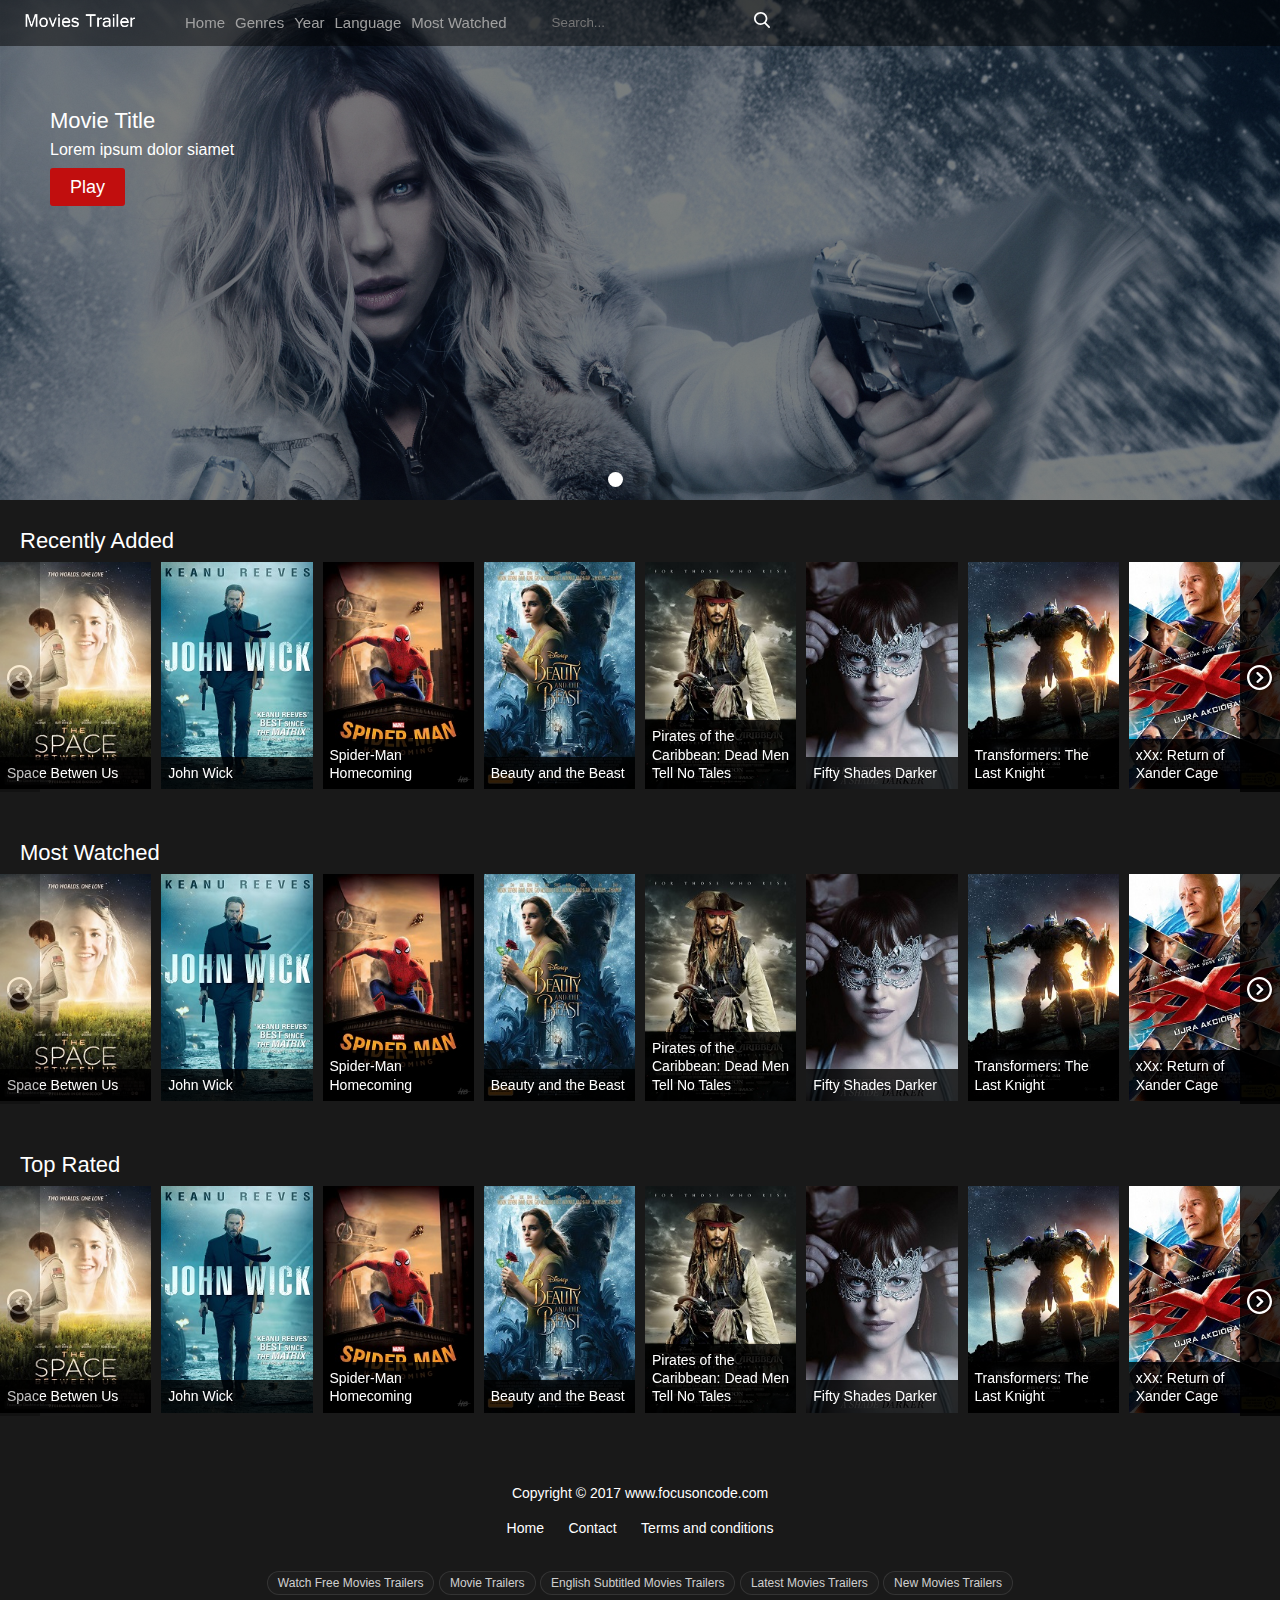
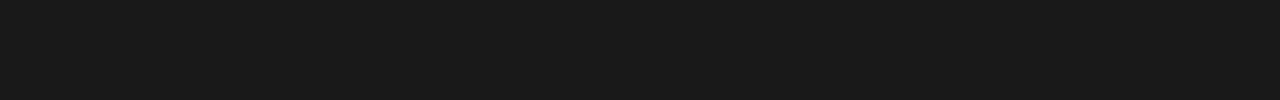
==== CS353/CS353/WebHomepage/index.html @ dbf401f7 "code uploaded" ====
<!DOCTYPE html>
<html lang="en">
<head>
	<meta charset="utf-8">
	<title>Movies</title>
	<meta name="viewport" content="width=device-width, initial-scale=1, minimum-scale=1, maximum-scale=1">

	<!-- Link Swiper's CSS -->
	<link rel="stylesheet" href="css/swiper.min.css">
	<link rel="stylesheet" href="css/styles.css">

	<script src="js/jquery-3.1.1.min.js"></script>
	<script src="js/script.js"></script>


	<!-- Demo styles -->
	<style>



	</style>
</head>
<body>
	<div class="wrapper">

		<header class="header">
			<figure class="logo"><a href="index.html"><img src="img/logo.png" alt="Logo"></figure></a>
			<nav class="menu">
				<ul>
					<li><a href="index.html">Home</a></li>
					<li><a>Genres</a>
						<ul>
							<li><a href="genre.html">Action</a></li>
							<li><a href="genre.html">Comedy</a></li>
							<li><a href="genre.html">Drama</a></li>
							<li><a href="genre.html">Romance</a></li>
						</ul>
					</li>
					<li><a>Year</a>
						<ul>
							<li><a href="year.html">2017</a></li>
							<li><a href="year.html">2016</a></li>
							<li><a href="year.html">2015</a></li>
							<li><a href="year.html">2014</a></li>
						</ul>
					</li>
					<li><a>Language</a>
						<ul>
							<li><a href="language.html">English</a></li>
							<li><a href="language.html">German</a></li>
						</ul>
					</li>
					<li><a href="mostwatched.html">Most Watched</a></li>
					<li class="mobsearch">
						<form class="mobform">
							<input type="text" name="s" class="mobsearchfield" placeholder="Search...">
							<input type="submit" value="" class="mobsearchsubmit">
						</form>
					</li>
				</ul>
			</nav>
			<form class="search">
				<input type="text" name="s" class="searchfield" placeholder="Search...">
				<input type="submit" value="" class="searchsubmit">
			</form>

			<div class="toggle"><img src="img/menu.svg"></div>
		</header>
		<!-- Swiper -->
		<div class="homeslider">
			<div class="swiper-container">

				<div class="swiper-wrapper">
					<div class="swiper-slide">
						<img src="images/slider/poster2.jpg">
						<div class="caption">
							<div class="captioninside">
								<h3>Movie Title</h3>
								<p>Lorem ipsum dolor siamet</p>
								<a href="single.html" class="playbutton">Play</a>
							</div>
						</div>
					</div>
					<div class="swiper-slide">
						<img src="images/slider/poster1.jpg">
						<div class="caption">
							<div class="captioninside">
								<h3>Movie Title 2</h3>
								<p>Lorem ipsum dolor siamet</p>
								<a href="single.html" class="playbutton">Play</a>
							</div>
						</div>
					</div>
					<div class="swiper-slide">
						<img src="images/slider/poster2.jpg">
						<div class="caption">
							<div class="captioninside">
								<h3>Movie Title 3</h3>
								<p>Lorem ipsum dolor siamet</p>
								<a href="single.html" class="playbutton">Play</a>
							</div>
						</div>
					</div>
				</div>
				<!-- Add Pagination -->
				<div class="swiper-pagination"></div>
			</div>
		</div>

		<main class="content">
			<section class="panel">
				<h2>Recently Added</h2>
				<div class="recentslider">
					<div class="swiper-container">
						<div class="swiper-wrapper">
							<div class="swiper-slide"><a href="single.html"><img src="images/9.jpg"><h3 class="hometitle">Space Betwen Us</h3></a></div>
							<div class="swiper-slide"><a href="single.html"><img src="images/2.jpg"><h3 class="hometitle">John Wick</h3></a></div>
							<div class="swiper-slide"><a href="single.html"><img src="images/3.jpg"><h3 class="hometitle">Spider-Man Homecoming</h3></a></div>
							<div class="swiper-slide"><a href="single.html"><img src="images/4.jpg"><h3 class="hometitle">Beauty and the Beast</h3></a></div>
							<div class="swiper-slide"><a href="single.html"><img src="images/5.jpg"><h3 class="hometitle">Pirates of the Caribbean: Dead Men Tell No Tales</h3></a></div>
							<div class="swiper-slide"><a href="single.html"><img src="images/6.jpg"><h3 class="hometitle">Fifty Shades Darker</h3></a></div>
							<div class="swiper-slide"><a href="single.html"><img src="images/7.jpg"><h3 class="hometitle">Transformers: The Last Knight</h3></a></div>
							<div class="swiper-slide"><a href="single.html"><img src="images/8.jpg"><h3 class="hometitle">xXx: Return of Xander Cage</h3></a></div>
							<div class="swiper-slide"><a href="single.html"><img src="images/9.jpg"><h3 class="hometitle">Space Betwen Us</h3></a></div>
							<div class="swiper-slide"><a href="single.html"><img src="images/2.jpg"><h3 class="hometitle">John Wick</h3></a></div>
							<div class="swiper-slide"><a href="single.html"><img src="images/3.jpg"><h3 class="hometitle">Spider-Man Homecoming</h3></a></div>
							<div class="swiper-slide"><a href="single.html"><img src="images/4.jpg"><h3 class="hometitle">Beauty and the Beast</h3></a></div>
							<div class="swiper-slide"><a href="single.html"><img src="images/5.jpg"><h3 class="hometitle">Pirates of the Caribbean: Dead Men Tell No Tales</h3></a></div>
							<div class="swiper-slide"><a href="single.html"><img src="images/6.jpg"><h3 class="hometitle">Fifty Shades Darker</h3></a></div>
							<div class="swiper-slide"><a href="single.html"><img src="images/7.jpg"><h3 class="hometitle">Transformers: The Last Knight</h3></a></div>
							<div class="swiper-slide"><a href="single.html"><img src="images/8.jpg"><h3 class="hometitle">xXx: Return of Xander Cage</h3></a></div>

							<div class="swiper-slide"><a href="mostwatched.html"><img src="img/others.png"></a></div>
						</div>
						<div class="nextdirection recent-next"><img src="img/right-arrow.svg"> </div>
						<div class="leftdirection recent-prev"><img src="img/left-arrow.svg"> </div>
					</div>
				</div>
			</section>

			<section class="panel">
				<h2>Most Watched</h2>
				<div class="mostslider">
					<div class="swiper-container">
						<div class="swiper-wrapper">
							<div class="swiper-slide"><a href="single.html"><img src="images/9.jpg"><h3 class="hometitle">Space Betwen Us</h3></a></div>
							<div class="swiper-slide"><a href="single.html"><img src="images/2.jpg"><h3 class="hometitle">John Wick</h3></a></div>
							<div class="swiper-slide"><a href="single.html"><img src="images/3.jpg"><h3 class="hometitle">Spider-Man Homecoming</h3></a></div>
							<div class="swiper-slide"><a href="single.html"><img src="images/4.jpg"><h3 class="hometitle">Beauty and the Beast</h3></a></div>
							<div class="swiper-slide"><a href="single.html"><img src="images/5.jpg"><h3 class="hometitle">Pirates of the Caribbean: Dead Men Tell No Tales</h3></a></div>
							<div class="swiper-slide"><a href="single.html"><img src="images/6.jpg"><h3 class="hometitle">Fifty Shades Darker</h3></a></div>
							<div class="swiper-slide"><a href="single.html"><img src="images/7.jpg"><h3 class="hometitle">Transformers: The Last Knight</h3></a></div>
							<div class="swiper-slide"><a href="single.html"><img src="images/8.jpg"><h3 class="hometitle">xXx: Return of Xander Cage</h3></a></div>
							<div class="swiper-slide"><a href="single.html"><img src="images/9.jpg"><h3 class="hometitle">Space Betwen Us</h3></a></div>
							<div class="swiper-slide"><a href="single.html"><img src="images/2.jpg"><h3 class="hometitle">John Wick</h3></a></div>
							<div class="swiper-slide"><a href="single.html"><img src="images/3.jpg"><h3 class="hometitle">Spider-Man Homecoming</h3></a></div>
							<div class="swiper-slide"><a href="single.html"><img src="images/4.jpg"><h3 class="hometitle">Beauty and the Beast</h3></a></div>
							<div class="swiper-slide"><a href="single.html"><img src="images/5.jpg"><h3 class="hometitle">Pirates of the Caribbean: Dead Men Tell No Tales</h3></a></div>
							<div class="swiper-slide"><a href="single.html"><img src="images/6.jpg"><h3 class="hometitle">Fifty Shades Darker</h3></a></div>
							<div class="swiper-slide"><a href="single.html"><img src="images/7.jpg"><h3 class="hometitle">Transformers: The Last Knight</h3></a></div>
							<div class="swiper-slide"><a href="single.html"><img src="images/8.jpg"><h3 class="hometitle">xXx: Return of Xander Cage</h3></a></div>

							<div class="swiper-slide"><a href="mostwatched.html"><img src="img/others.png"></a></div>
						</div>
						<div class="nextdirection most-next"><img src="img/right-arrow.svg"> </div>
						<div class="leftdirection most-prev"><img src="img/left-arrow.svg"> </div>
						<!-- Add Pagination -->
					</div>
				</div>
			</section>

			<section class="panel">
				<h2>Top Rated</h2>
				<div class="topslider">
					<div class="swiper-container">
						<div class="swiper-wrapper">
							<div class="swiper-slide"><a href="single.html"><img src="images/9.jpg"><h3 class="hometitle">Space Betwen Us</h3></a></div>
							<div class="swiper-slide"><a href="single.html"><img src="images/2.jpg"><h3 class="hometitle">John Wick</h3></a></div>
							<div class="swiper-slide"><a href="single.html"><img src="images/3.jpg"><h3 class="hometitle">Spider-Man Homecoming</h3></a></div>
							<div class="swiper-slide"><a href="single.html"><img src="images/4.jpg"><h3 class="hometitle">Beauty and the Beast</h3></a></div>
							<div class="swiper-slide"><a href="single.html"><img src="images/5.jpg"><h3 class="hometitle">Pirates of the Caribbean: Dead Men Tell No Tales</h3></a></div>
							<div class="swiper-slide"><a href="single.html"><img src="images/6.jpg"><h3 class="hometitle">Fifty Shades Darker</h3></a></div>
							<div class="swiper-slide"><a href="single.html"><img src="images/7.jpg"><h3 class="hometitle">Transformers: The Last Knight</h3></a></div>
							<div class="swiper-slide"><a href="single.html"><img src="images/8.jpg"><h3 class="hometitle">xXx: Return of Xander Cage</h3></a></div>
							<div class="swiper-slide"><a href="single.html"><img src="images/9.jpg"><h3 class="hometitle">Space Betwen Us</h3></a></div>
							<div class="swiper-slide"><a href="single.html"><img src="images/2.jpg"><h3 class="hometitle">John Wick</h3></a></div>
							<div class="swiper-slide"><a href="single.html"><img src="images/3.jpg"><h3 class="hometitle">Spider-Man Homecoming</h3></a></div>
							<div class="swiper-slide"><a href="single.html"><img src="images/4.jpg"><h3 class="hometitle">Beauty and the Beast</h3></a></div>
							<div class="swiper-slide"><a href="single.html"><img src="images/5.jpg"><h3 class="hometitle">Pirates of the Caribbean: Dead Men Tell No Tales</h3></a></div>
							<div class="swiper-slide"><a href="single.html"><img src="images/6.jpg"><h3 class="hometitle">Fifty Shades Darker</h3></a></div>
							<div class="swiper-slide"><a href="single.html"><img src="images/7.jpg"><h3 class="hometitle">Transformers: The Last Knight</h3></a></div>
							<div class="swiper-slide"><a href="single.html"><img src="images/8.jpg"><h3 class="hometitle">xXx: Return of Xander Cage</h3></a></div>

							<div class="swiper-slide"><a href="mostwatched.html"><img src="img/others.png"></a></div>
						</div>
						<div class="nextdirection top-next"><img src="img/right-arrow.svg"> </div>
						<div class="leftdirection top-prev"><img src="img/left-arrow.svg"> </div>
						<!-- Add Pagination -->
					</div>
				</div>
			</section>

			
		</main>

		<footer class="footer">
			<div class="copyright"><p>Copyright &copy 2017 www.focusoncode.com</p></div>
			<div class="footermenu">
				<ul>
					<li><a href="index.html">Home</a></li>
					<li><a href="contact.html">Contact</a></li>
					<li><a href="terms.html">Terms and conditions</a></li>
				</ul>
			</div>
			<div class="tags">
				<ul>
					<li>Watch Free Movies Trailers</li>
					<li>Movie Trailers</li>
					<li>English Subtitled Movies Trailers</li>
					<li>Latest Movies Trailers</li>
					<li>New Movies Trailers</li>

				</ul>
			</div>

		</footer>

		<!-- Swiper JS -->
		<script src="js/swiper.min.js"></script>

		<!-- Initialize Swiper -->
		<script>
			$(document).ready(function(){


				var swiper = new Swiper('.homeslider > .swiper-container', {
					pagination: '.swiper-pagination',
					paginationClickable: true,
					preventClicks:false,
					preventClicksPropagation:false,
					effect:'fade',
					breakpoints: {
						320: {
							height:200
						},

						480: {
							height:300
						},

						768: {
							height:400
						},
						1024: {
							height:500
						}
					}
				});

				var recentswiper = new Swiper('.recentslider > .swiper-container', {
					nextButton: '.recent-next',
					prevButton: '.recent-prev',
					slidesPerView: 8,
					paginationClickable: true,
					preventClicks:false,
					preventClicksPropagation:false,
					spaceBetween: 10,
					breakpoints: {
						320: {
							slidesPerView: 3,
							spaceBetween: 5
						},

						480: {
							slidesPerView: 3,
							spaceBetween: 5
						},

						768: {
							slidesPerView: 5,
							spaceBetween: 5
						},
						1024: {
							slidesPerView: 6,
							spaceBetween: 10
						}
					}
				});

				var mostswiper = new Swiper('.mostslider > .swiper-container', {
					nextButton: '.most-next',
					prevButton: '.most-prev',
					slidesPerView: 8,
					paginationClickable: true,
					preventClicks:false,
					preventClicksPropagation:false,
					spaceBetween: 10,
					breakpoints: {
						320: {
							slidesPerView: 3,
							spaceBetween: 5
						},

						480: {
							slidesPerView: 3,
							spaceBetween: 5
						},

						768: {
							slidesPerView: 5,
							spaceBetween: 5
						},
						1024: {
							slidesPerView: 6,
							spaceBetween: 10
						}
					}
				});

				var topswiper = new Swiper('.topslider > .swiper-container', {
					nextButton: '.top-next',
					prevButton: '.top-prev',
					slidesPerView: 8,
					paginationClickable: true,
					preventClicks:false,
					preventClicksPropagation:false,
					spaceBetween: 10,
					breakpoints: {
						320: {
							slidesPerView: 3,
							spaceBetween: 5
						},

						480: {
							slidesPerView: 3,
							spaceBetween: 5
						},

						768: {
							slidesPerView: 5,
							spaceBetween: 5
						},
						1024: {
							slidesPerView: 6,
							spaceBetween: 10
						}
					}
				});

			});

			
		</script>


	</div>
</body>
</html>
---- CS353/CS353/WebHomepage/css/styles.css ----
/* Reset */
html, body, div, span, applet, object, iframe,
h1, h2, h3, h4, h5, h6, p, blockquote, pre,
a, abbr, acronym, address, big, cite, code,
del, dfn, em, font, img, ins, kbd, q, s, samp,
small, strike, strong, sub, sup, tt, var,
b, u, i, center,
dl, dt, dd, ol, ul, li,
fieldset, form, label, legend,
table, caption, tbody, tfoot, thead, tr, th, td {background: transparent;border: 0;margin: 0;padding: 0;vertical-align: baseline;}
body {line-height: 1;}
h1, h2, h3, h4, h5, h6 {clear: both;font-weight: normal;}
ol, ul {list-style: none;}
blockquote {quotes: none;}
blockquote:before, blockquote:after {content: '';content: none;}
del {text-decoration: line-through;}
table {border-collapse: collapse;border-spacing: 0;}
a img {border: none;}
body{font-family: arial,sans-serif; background-color: #191919; position: relative;height: 100%;}

.wrapper{float: left; width: 100%; position: relative;}
.content{float: left; width: 100%;}
.header{position: absolute; top:0; right: 0; left:0;background-color: rgba(0,0,0,0.5); z-index: 999;}
.logo{float: left; margin: 0 20px; padding: 0;}
.logo img{float: left; max-width: 120px; width: 100%; padding: 10px 0;}
.menu{float: left;}
.menu > ul{float: left; margin: 0 20px;}
.menu > ul > li{list-style:none; float: left; position: relative; cursor: pointer;}
.menu > ul > li > a{float:left;text-decoration: none; color: #a0a0a0; font-size: 15px; padding: 15px 5px;}
.menu > ul > li:hover > a{color:#fff;}
.menu > ul > li:hover ul{display: block;}

.menu > ul > li > ul{display:none;position: absolute;top: 45px;background-color: #000;width: 200px;}
.menu > ul > li > ul > li{float: left; width: 100%;border-bottom: 1px solid #2d2d2d;}
.menu > ul > li > ul > li:last-child{border: none;}
.menu > ul > li > ul > li > a{float: left;padding: 5px 10px;text-decoration: none;color: #959595; width: calc(100% - 20px); font-size: 14px;}
.menu > ul > li > ul > li:hover a{color:#fff;}
.toggle{float: right; display: none; cursor: pointer;}
.toggle img{max-width: 20px;padding: 14px;}


.search{float: left;margin: 0 20px;}
.searchfield{float: left; width: 200px;margin: 10px 0; border-bottom: 1px solid transparent; border-right:none;border-left:none; border-top:none; padding:5px 0px; background: transparent;outline: none;}
.searchfield:focus{border-bottom: 1px solid #a0a0a0;}
.searchsubmit{cursor:pointer;float: left;background: transparent;border: none;background-size: 16px;background-image: url(../img/search.svg);width: 20px;height: 20px;margin: 10px 0;background-repeat: no-repeat;background-position: center;outline: none;}
.mobsearch{display: none;}


/* swiper */

.homeslider > .swiper-container > .swiper-wrapper > .swiper-slide > .caption{color: #ffffff;z-index: 999;position: absolute; top: 0; bottom: 0;left: 0;right:0; background-color: rgba(0,0,0,0.5); z-index: 99;}
.homeslider > .swiper-container > .swiper-wrapper > .swiper-slide > .caption > .captioninside{top: 100px; left: 50px; position: absolute; text-align: left; max-width: 40%;}
.homeslider > .swiper-container > .swiper-wrapper > .swiper-slide > .caption > .captioninside h3{font-size: 22px; color:#fff; padding: 10px 0; display: block;}
.homeslider > .swiper-container > .swiper-wrapper > .swiper-slide > .caption > .captioninside p{left; font-size: 16px; color:#fff; display: block;}
.playbutton{padding: 10px 20px; color:#fff; background-color: #C10E0E; display: inline-block; margin: 10px 0; text-decoration: none; border-radius: 3px;}
.homeslider > .swiper-container > .swiper-pagination > .swiper-pagination-bullet{width: 15px; height: 15px;}
.homeslider > .swiper-container > .swiper-pagination > .swiper-pagination-bullet-active{background:#fff;}

.homeslider{float: left; width: 100%;}
.homeslider > .swiper-container {width: 100%;height:100%; max-height:500px;margin: 0px auto;position: relative;}
.homeslider > .swiper-container > .swiper-wrapper > .swiper-slide {text-align: center;font-size: 18px;background: #fff;display: -webkit-box;display: -ms-flexbox;display: -webkit-flex;display: flex;-webkit-box-pack: center;-ms-flex-pack: center;-webkit-justify-content: center;justify-content: center;-webkit-box-align: center;-ms-flex-align: center;-webkit-align-items: center;align-items: center;}
.homeslider > .swiper-container > .swiper-wrapper > .swiper-slide > img{max-width: 100%; width: 100%;}

.recentlider > .swiper-container {width: 100%;height: 500px;margin: 0px auto;position: relative;}

.nextdirection{ position: absolute; right: 0; top:0; width: 40px; bottom: 0; background-color: rgba(0,0,0,0.8); z-index: 999; color:#fff; cursor: pointer;}
.nextdirection img{position: absolute;top:calc(50% - 12px); right: 8px;}

.leftdirection{ position: absolute; left: 0; top:0; width: 40px; bottom: 0; background-color: rgba(0,0,0,0.8); z-index: 999; color:#fff; cursor: pointer;}
.leftdirection img{position: absolute;top:calc(50% - 12px); left: 7px;}
.swiper-button-disabled{opacity: 0.3;}
.recentlider > .swiper-container > .swiper-slide {text-align: center;font-size: 18px;background: #fff;display: -webkit-box;display: -ms-flexbox;display: -webkit-flex;display: flex;-webkit-box-pack: center;-ms-flex-pack: center;-webkit-justify-content: center;justify-content: center;-webkit-box-align: center;-ms-flex-align: center;-webkit-align-items: center;align-items: center;}
.swiper-slide > a > img{max-width: 100%;}
.panel{float: left; width: 100%; margin: 20px 0;}
.panel h2{font-size: 22px; color:#fff; padding: 10px 20px;}

.footer{float: left; width: 100%; margin: 30px 0 0 0; text-align: center;}
.copyright{float: left;width: 100%; text-align: center; color:#fff; font-size: 14px; padding: 20px 0;}
.footermenu{float: left; width: 100%; text-align: center;}
.footermenu ul{float: left; width: 100%; text-align: center;}
.footermenu ul li{display: inline; list-style: none; padding: 0 10px;}
.footermenu ul li a{text-decoration: none; color:#fff;font-size: 14px;}

.tags{float: left; width: 100%; text-align: center; padding: 30px 0 100px 0;}
.tags ul{float: left; width: 100%; text-align: center;}
.tags ul li{display: inline; list-style: none; font-size: 12px; padding: 0 10px; background-color: rgba(255, 255, 255, 0.02); color:rgba(255,255,255, 0.8); border-radius: 20px; border: 1px solid rgba(255,255,255, 0.1); padding: 5px 10px;display: inline-block; margin: 5px 0;}

.hometitle{position: absolute;bottom: 3px;line-height: 1.3;background-color: rgba(0,0,0,0.8);left: 0;right: 0;padding: 7px;font-size: 14px;color: #fff;}

.single{max-width: 1200px; width: 100%; margin: 50px auto;padding: 10px; width: calc(100% - 20px);}

.trailer{float: left;width: calc(100% - 20px); margin:20px 0;background-color: #202020;padding: 10px; box-shadow: 0px 1px 2px rgba(0,0,0, 0.3);}
.trailer h3{float:left;padding: 0 10px; margin-bottom: 10px; color:#fff;padding: 0 10px; width: calc(100% - 20px);}
.trailer_frame {float: none;clear: both;width: 100%;position: relative;padding-bottom: 35%;padding-top: 25px;height: 0;}
.trailer_frame iframe {position: absolute;top: 0;left: 0;width: 100%;height: 100%;}

.movie{float: left;width: calc(100% - 20px);background-color: #202020;padding: 10px; box-shadow: 0px 1px 2px rgba(0,0,0, 0.3);}
.movie img{float: left;}
.movie ul{float: left; margin: 0 20px;width: calc(100% - 590px);}
.movie ul li{float: left; display: block; clear:both;color:#fff; padding: 0 0 10px 0;line-height: 1.4}
.movie ul li:first-child{font-weight: bold; font-size: 22px;}
.movie ul li a{color:#c22026; text-decoration: none;}

.links{float: left;width: calc(100% - 20px); margin:20px 0;background-color: #202020;padding: 10px; box-shadow: 0px 1px 2px rgba(0,0,0, 0.3);}
.links h3{float:left;padding: 0 10px; margin-bottom: 10px; color:#fff;    padding: 0 10px;}
.dlinks,.wlinks{float: left; width: calc(100% - 20px); margin: 10px;}
.dlinks li, .wlinks li{ display: inline; float: left; margin: 0px 10px 5px 0px;}
.dlinks li a, .wlinks li a{float: left; padding: 7px 10px; background-color: #c22026; font-size:14px; border-radius:2px;text-decoration:none; color:#fff;box-shadow: 0px 1px 2px rgba(0,0,0, 0.5);}

.comments{float: left;width: calc(100% - 20px); margin:0 0 20px 0;background-color: #202020;padding: 10px; box-shadow: 0px 1px 2px rgba(0,0,0, 0.3);}
.comments h3{float:left;padding: 0 10px; margin-bottom: 10px; color:#fff;    padding: 0 10px;}

.related{float: left;width: calc(100% - 20px); margin:0 0 20px 0;background-color: #202020;padding: 10px; box-shadow: 0px 1px 2px rgba(0,0,0, 0.3);}
.related h3{float:left;padding: 0 10px; margin-bottom: 10px; color:#fff; width: calc(100% - 20px)}
.relatemovie{float: left;width: calc(16.6% - 15px); margin: 0 5px 10px 10px; position: relative;}
.relatemovie img{max-width: 100%; width: 100%;}
.relatedname{position: absolute;bottom: 3px; left: 0;right: 0; background-color:rgba(0,0,0,0.8); padding: 5px 10px;line-height: 1.4;font-size: 14px; }
.relatemovie a{color:#fff; text-decoration: none;}

.centered{max-width: 1024px; width: 100%; margin:70px auto;}
.centered h3{float:left;padding: 0 10px; margin-bottom: 10px; color:#fff; width: calc(100% - 20px)}
.movies{float: left; width: 100%;}
.mov{float: left; width: calc(20% - 20px); padding:10px 10px 0 10px; position: relative; }
.mov img{max-width: 100%;}
.mov:hover img{opacity: 0.7;}
.movietitle{position: absolute; line-height: 1.3; bottom: 0; right: 10px;left:10px; padding: 10px; background-color: rgba(0,0,0,0.8); color:#fff; font-size: 14px; }

.pagination{float: left; width: 100%; margin: 20px 0;}
.pagination ul{float: left; width: calc(100% - 20px); margin: 0 10px;}
.pagination ul li{display: inline; list-style: none; float: left; margin-left: 3px; margin-bottom: 3px;}
.pagination ul li a{text-decoration: none; float: left; padding: 7px 10px; background-color: #c22026; color:#fff;}
.menuactive{background-color: #6f0004 !important}
.pagination ul li:hover a{background-color: #6f0004;}

.textcontent{float: left; width: calc(100% - 20px); padding: 0 10px;}
.textcontent p{padding: 10px 0; color:#fff; font-size: 14px; line-height: 1.4;}


.contact{float: left; width: calc(100% - 20px); padding: 0 10px;}
#myForm{float: left; width: 100%;}
#myForm input[type='text']{float: left; width: calc(100% - 20px); padding: 10px; margin-bottom: 20px; border:none; outline: none;background-color: #cecece;}
#myForm textarea{float: left; width: calc(100% - 20px); padding:10px; border:none; margin-bottom: 10px; height: 150px; outline: none;background-color: #cecece;}
#myForm label{float:left; width: 100%; color: #fff; margin-bottom:5px;margin-top:10px;}
#myForm input[type='submit']{float: left; width: 100%; padding: 10px 10px; margin-bottom: 20px; margin-top: 20px; color:#fff; border:none; background-color: #c22026; outline:none; cursor: pointer;}
.success{float:left; width: 100%; margin:20px 0; text-align: center; background-color: #8BC34A; color:#fff; padding: 10px 0;}
.error{float:left; width: 100%; margin:20px 0; text-align: center; background-color: #F44336; color:#fff; padding: 10px 0;}

@media all and (max-width: 1024px){
	.toggle{display: block;}
	.search{display: none;}
	.menu{position: absolute; top:44px; left: 0; right: 0;display: none;}
	.menu > ul{width: 100%; margin: 0; background-color: #000;}
	.menu > ul > li{float: left; width: 100%;border-bottom: 1px solid #252525;}
	.menu > ul > li:last-child{border:none;}
	.menu > ul > li > a{padding:10px;}
	.menu > ul > li > ul{position: relative;top: 0;width: 100%;background-color: #1f1f1f;float: left;}
	.menu > ul > li > ul > li > a{padding: 10px;}
	.mobsearch{display: block;}
	.mobform{float: left; width: 100%; position: relative;}
	.mobsearchfield{float: left;border: 1px solid #555;border-radius: 5px; width: calc(100% - 40px);margin: 10px; padding:5px 10px; background: transparent;outline: none;}
	.mobsearchfield:focus{border-bottom: 1px solid #555;}
	.mobsearchsubmit{cursor:pointer; position:absolute; right: 14px;top: 3px;background: transparent;border: none;background-size: 16px;background-image: url(../img/search.svg);width: 20px;height: 20px;margin: 10px 0;background-repeat: no-repeat;background-position: center;outline: none;}
	.nextdirection{width: 20px;}
	.nextdirection img{right: 4px;max-width: 15px;}
	.leftdirection{width: 20px;}
	.leftdirection img{left: 4px;max-width: 15px;}
	.movie ul{width: calc(100% - 290px);}
}

@media all and (max-width: 786px){
	.mov{ width: calc(25% - 20px);}
	.homeslider > .swiper-container > .swiper-wrapper > .swiper-slide > .caption > .captioninside{top: 50px; left: 10px; max-width: 50%;}
	.relatemovie{float: left;width: calc(33.3% - 15px); margin: 0 5px 10px 10px; position: relative;}
}

@media all and (max-width: 540px){
	.mov{ width: calc(33.3% - 10px);padding:10px 5px 0 5px;}
	.movietitle{right: 5px;left:5px;}
	.movie img{float: none; max-width: 100px; width: 100%;}
	.movie{text-align:center;}
	.movie ul{float: none; width: 100%; text-align: center; margin:10px 0;}
	.movie ul li{float: none;}
}
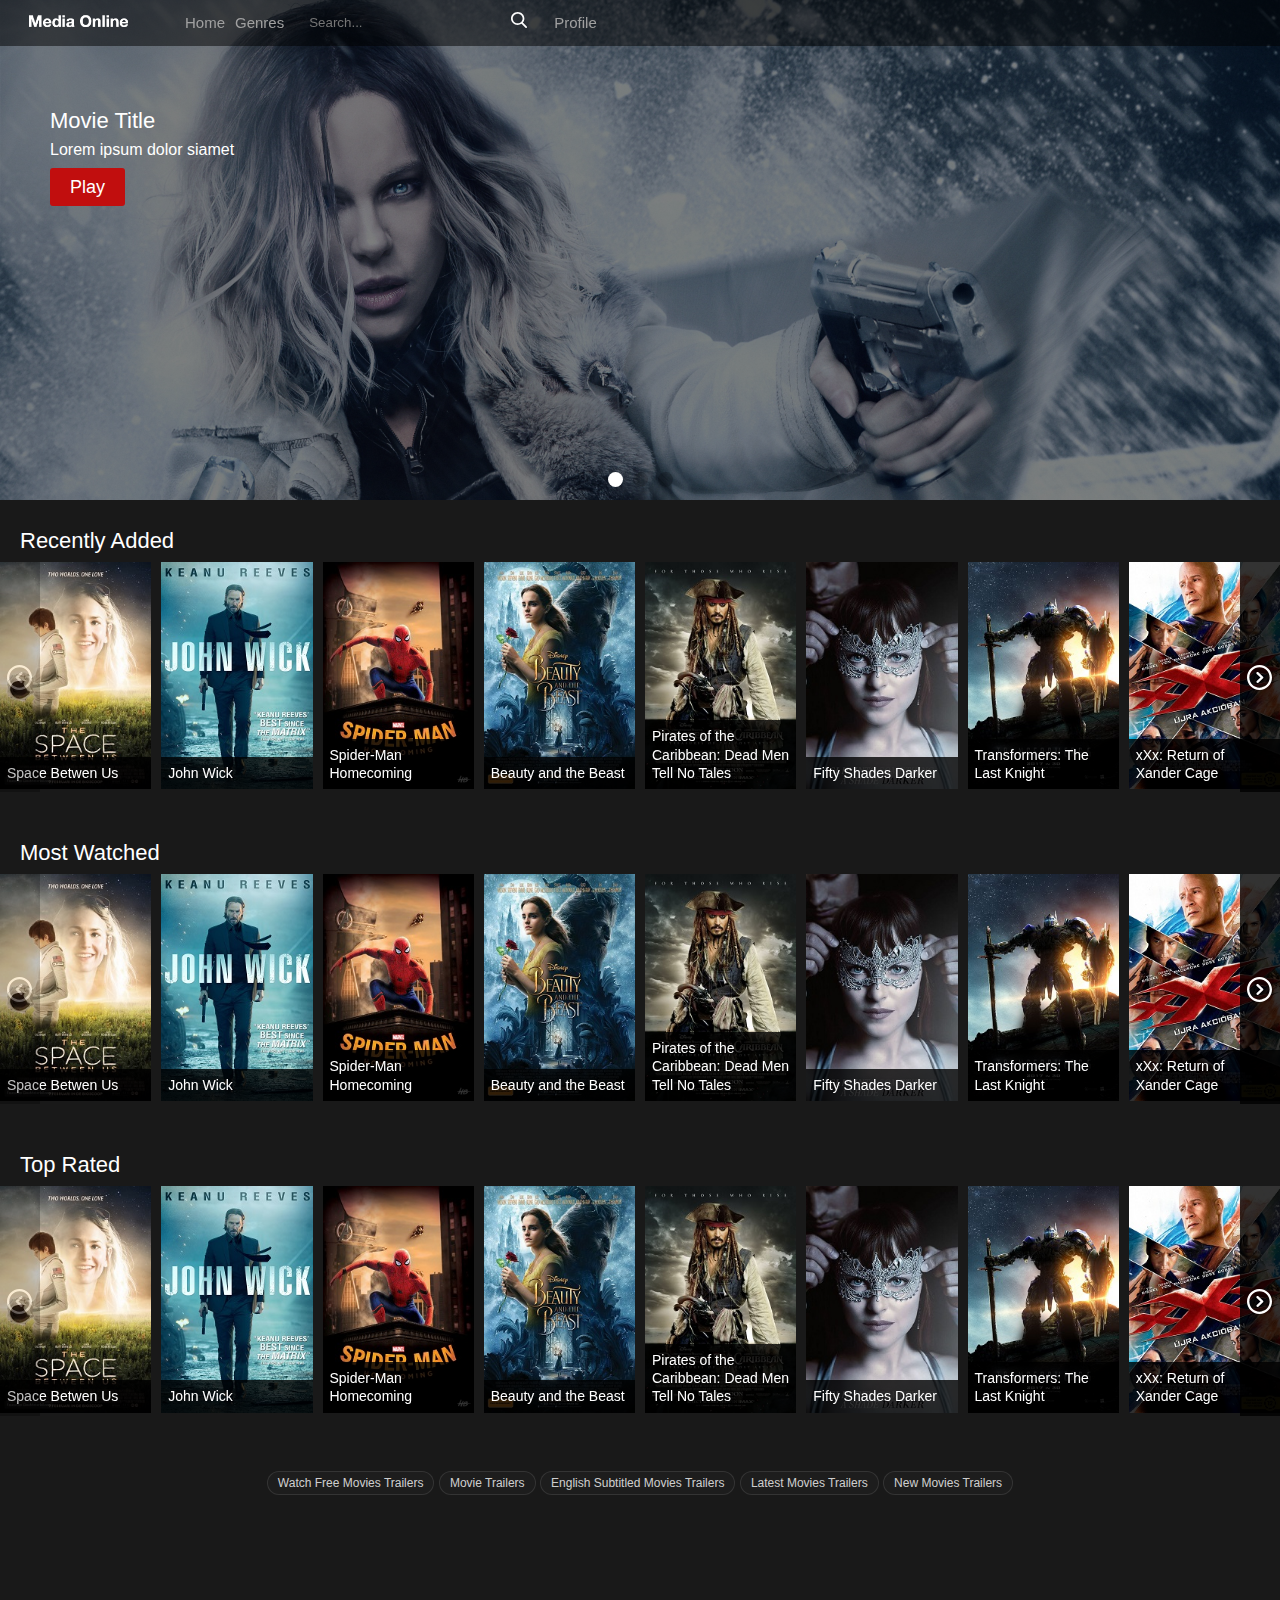
==== commit 65125b02: "html changes" ====
--- a/CS353/CS353/WebHomepage/index.html
+++ b/CS353/CS353/WebHomepage/index.html
@@ -1,4 +1,4 @@
-<!DOCTYPE html>
+﻿<!DOCTYPE html>
 <html lang="en">
 <head>
 	<meta charset="utf-8">
@@ -28,7 +28,8 @@
 			<nav class="menu">
 				<ul>
 					<li><a href="index.html">Home</a></li>
-					<li><a>Genres</a>
+					<li>
+						<a>Genres</a>
 						<ul>
 							<li><a href="genre.html">Action</a></li>
 							<li><a href="genre.html">Comedy</a></li>
@@ -36,35 +37,30 @@
 							<li><a href="genre.html">Romance</a></li>
 						</ul>
 					</li>
-					<li><a>Year</a>
-						<ul>
-							<li><a href="year.html">2017</a></li>
-							<li><a href="year.html">2016</a></li>
-							<li><a href="year.html">2015</a></li>
-							<li><a href="year.html">2014</a></li>
-						</ul>
-					</li>
-					<li><a>Language</a>
-						<ul>
-							<li><a href="language.html">English</a></li>
-							<li><a href="language.html">German</a></li>
-						</ul>
-					</li>
-					<li><a href="mostwatched.html">Most Watched</a></li>
+					
+					
+
+					<form class="search">
+						<input type="text" name="s" class="searchfield" placeholder="Search...">
+						<input type="submit" value="" class="searchsubmit">
+					</form>
+
+					
+					<li><a href="profile.html">Profile</a></li>
+
 					<li class="mobsearch">
 						<form class="mobform">
 							<input type="text" name="s" class="mobsearchfield" placeholder="Search...">
 							<input type="submit" value="" class="mobsearchsubmit">
 						</form>
 					</li>
+
 				</ul>
 			</nav>
-			<form class="search">
-				<input type="text" name="s" class="searchfield" placeholder="Search...">
-				<input type="submit" value="" class="searchsubmit">
-			</form>
+			
 
 			<div class="toggle"><img src="img/menu.svg"></div>
+			
 		</header>
 		<!-- Swiper -->
 		<div class="homeslider">
@@ -203,15 +199,7 @@
 			
 		</main>
 
-		<footer class="footer">
-			<div class="copyright"><p>Copyright &copy 2017 www.focusoncode.com</p></div>
-			<div class="footermenu">
-				<ul>
-					<li><a href="index.html">Home</a></li>
-					<li><a href="contact.html">Contact</a></li>
-					<li><a href="terms.html">Terms and conditions</a></li>
-				</ul>
-			</div>
+	
 			<div class="tags">
 				<ul>
 					<li>Watch Free Movies Trailers</li>
@@ -316,7 +304,7 @@
 						}
 					}
 				});
-
+			
 				var topswiper = new Swiper('.topslider > .swiper-container', {
 					nextButton: '.top-next',
 					prevButton: '.top-prev',
